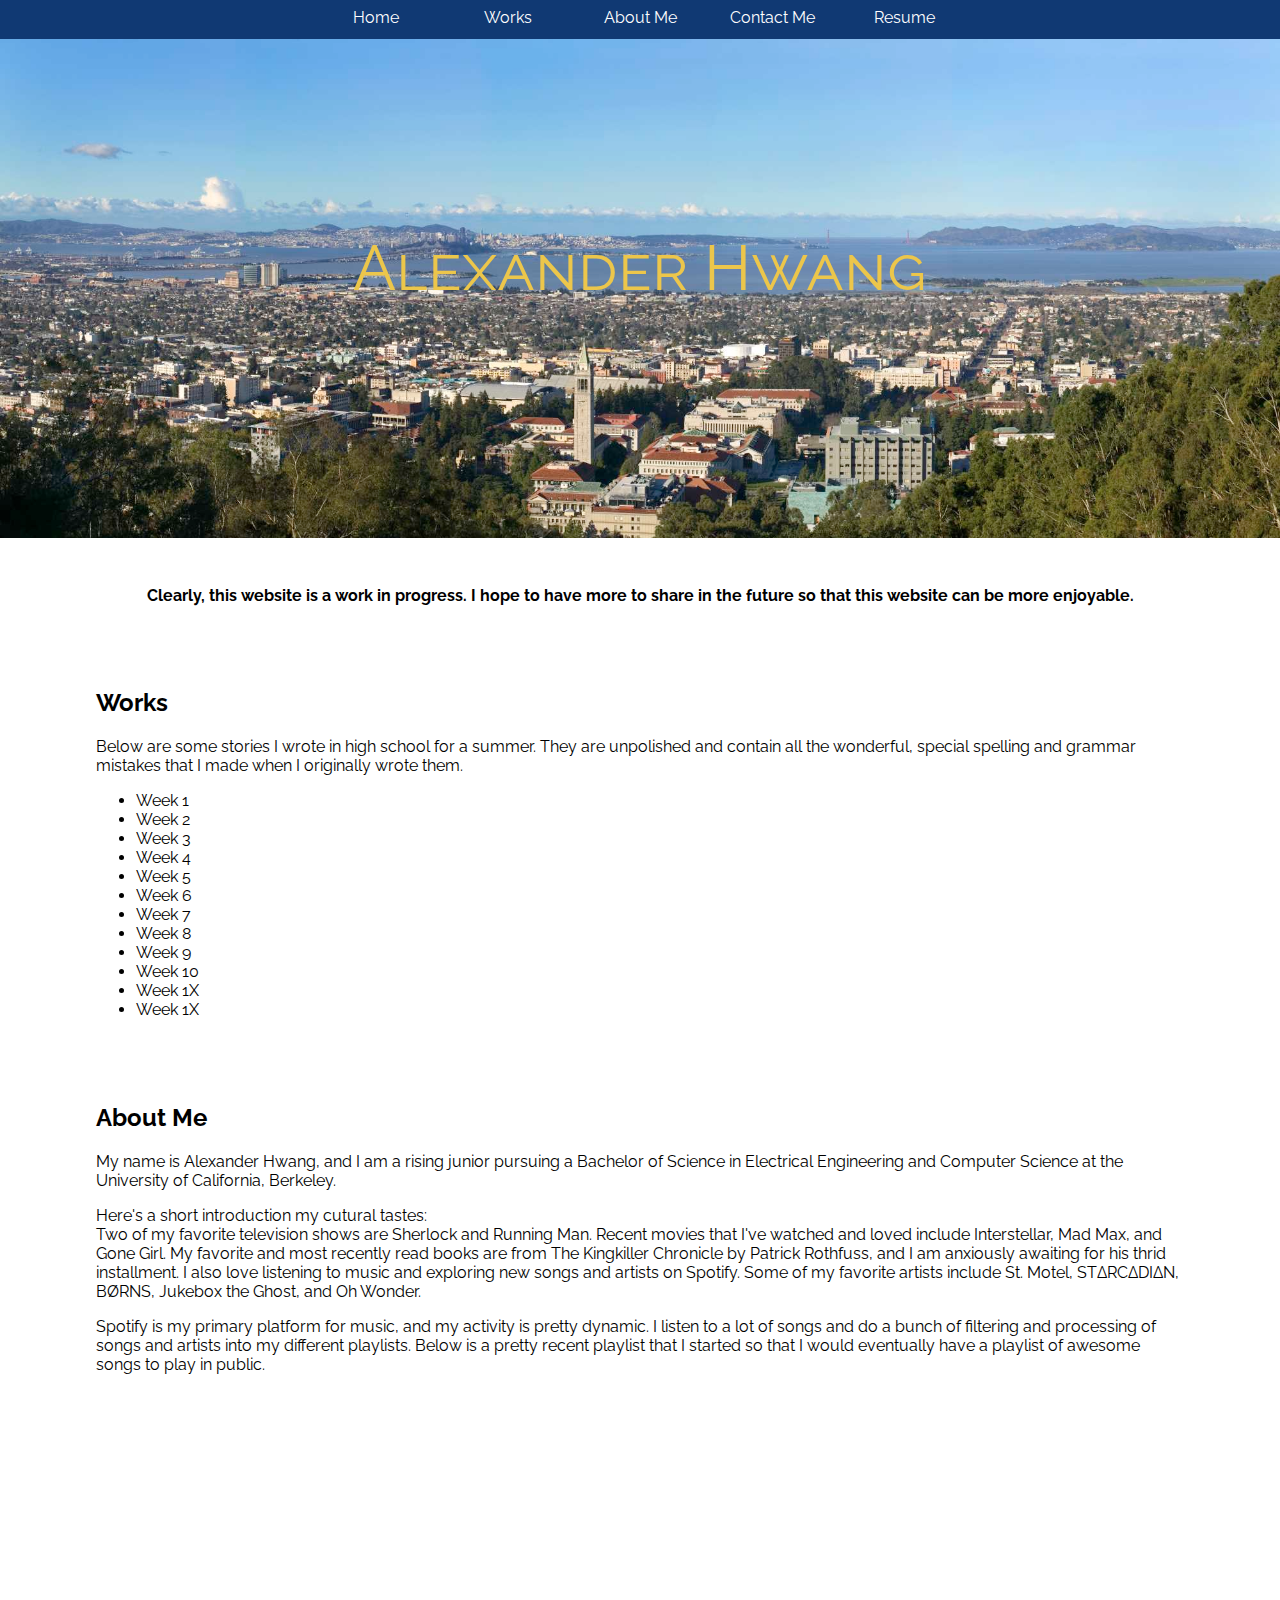
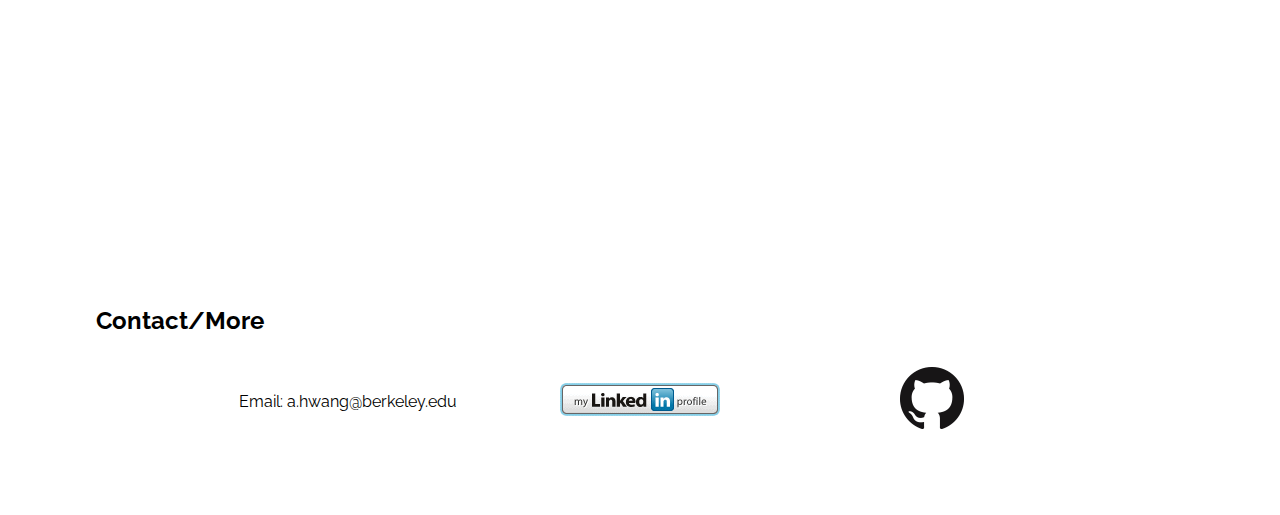
==== index.html @ a9eb30c9 "Minor tweaks to the paragraph content." ====
<!DOCTYPE html>
<html>
    <head>
        <link type="text/css" rel="stylesheet" href="styles/stylesheet.css"/>
        <link href='https://fonts.googleapis.com/css?family=Raleway:normal&effect=outline' rel='stylesheet' type='text/css'>
        <script src="https://ajax.googleapis.com/ajax/libs/jquery/2.1.4/jquery.min.js"></script>
        <script>
        $(document).ready(function(){
            $('a[href^="#"]').on('click', function(event) {
                event.preventDefault();
                var hash = this.hash;
                $('html, body').animate({
                    scrollTop: $(hash).offset().top-10
                }, 800);
            });
        });
        </script>
        <title>Alexander Hwang: Personal Page</title>
    </head>
    <body>
        <div class="menu_bar">
            <ul>
                <a href="#opening"><li class="menu_item">Home</li></a>
                <a href="#works"><li class="menu_item">Works</li></a>
                <a href="#about"><li class="menu_item">About Me</li></a>
                <a href="#contact"><li class="menu_item">Contact Me</li></a>
                <a href="#contact" id='resume'><li class="menu_item" ><span>Resume</span></li></a>
                <!-- <a target="_blank" href="resumes/resume.pdf" id="resume"><li class="menu_item"><span>Resume</span></li></a> -->
            </ul>
        </div>

        <div id="opening" title="&copy 2010 The Regents of the University of California, through the Lawrence Berkeley National Laboratory.
                                 Photo credit goes to the Lawrence Berkeley National Laboratory.">
            <div class="font-effect-outline">Alexander Hwang</div>
        </div>
        <!-- <div id="color_pallette">
            <div style="background-color:#103973"><span>#103973</span></div>
            <div style="background-color:#528be6"><span>#528be6</span></div>
            <div style="background-color:#ffffff"><span>#ffffff</span></div>
            <div style="background-color:#295194"><span>#295194</span></div>
            <div style="background-color:#bd8b6a"><span>#bd8b6a</span></div>
            <div style="background-color:#9ccdff"><span>#9ccdff</span></div>
            <div style="background-color:#eecd62"><span>#eecd62</span></div>
            <div style="background-color:#ffe683"><span>#ffe683</span></div>
            <div style="background-color:#73a4ee"><span>#73a4ee</span></div>
            <div style="background-color:#deeeff"><span>#deeeff</span></div>
            <div style="background-color:#4a73ac"><span>#4a73ac</span></div>
            <div style="background-color:#7b5241"><span>#7b5241</span></div>
        </div>  -->
        <div class="text" id="wip">
            <p>Clearly, this website is a work in progress. I hope to have more to share in the future so that this website can be more enjoyable.</p>
        </div>
        <div class="text" id="works">
            <h2>Works</h2>
            <p>Below are some stories I wrote in high school for a summer. They are unpolished and contain all the wonderful, special spelling and grammar mistakes that I made when I originally wrote them.</p>
            <ul>
              <li><a href="stories/Wk1_Someone_dies.txt">Week 1</a></li>
              <li><a href="stories/Wk2_Poem(s).txt">Week 2</a></li>
              <li><a href="stories/Wk3_Disney_Princesses.txt">Week 3</a></li>
              <li><a href="stories/Wk4_Betrayal.txt">Week 4</a></li>
              <li><a href="stories/Wk5_Mental_Breakdown.txt">Week 5</a></li>
              <li><a href="stories/Wk6_Sacrifice.txt">Week 6</a></li>
              <li><a href="stories/Wk7_Redemption.txt">Week 7</a></li>
              <li><a href="stories/Wk8_Monumental_Secret.txt">Week 8</a></li>
              <li><a href="stories/Wk9_Escape.txt">Week 9</a></li>
              <li><a href="stories/Wk10_Rush_of_Adrenaline.txt">Week 10</a></li>
              <li><a href="stories/Wk1X_Dead_Poets_Plague.txt">Week 1X</a></li>
              <li><a href="stories/Wk1X_Short_with_no_theme.txt">Week 1X</a></li>
            </ul>
        </div>
        <div class="text" id="about">
          <h2>About <a id="me" href="images/meh.jpg" target="_blank">Me</a></h2>
            <p>My name is Alexander Hwang, and I am a rising junior pursuing a Bachelor of Science in Electrical Engineering and Computer Science at the University of California, Berkeley.</p>
            <p>Here's a short introduction my cutural tastes:<br>Two of my favorite television shows are Sherlock and Running Man. Recent movies that I've watched and loved include Interstellar, Mad Max, and Gone Girl. My favorite and most recently read books are from The Kingkiller Chronicle by Patrick Rothfuss, and I am anxiously awaiting for his thrid installment. I also love listening to music and exploring new songs and artists on Spotify. Some of my favorite artists include St. Motel, ST&Delta;RC&Delta;DI&Delta;N, B&Oslash;RNS, Jukebox the Ghost, and Oh Wonder.</p>
            <p>Spotify is my primary platform for music, and my activity is pretty dynamic. I listen to a lot of songs and do a bunch of filtering and processing of songs and artists into my different playlists. Below is a pretty recent playlist that I started so that I would eventually have a playlist of awesome songs to play in public.</p>
            <div id='spotify'>
                <iframe src="https://embed.spotify.com/?uri=spotify%3Auser%3A1244704702%3Aplaylist%3A0LqsTVX32C5wYXNWaQQy8u&theme=white" width="300" height="380" frameborder="0" allowtransparency="true"></iframe>
            </div>
        </div>
        <div class="text" id="contact">
            <h2>Contact/More</h2>
            <div id="links">
                <div id="contact_info">
                    <p>Email: <a href="mailto:a.hwang@berkeley.edu">a.hwang@berkeley.edu</a>
                </div>
                <div id="linkedin">
                    <a href="https://www.linkedin.com/pub/alexander-hwang/b2/700/87"><img src="images/linkedin_myprofile_160x33.png" width="160" height="33" border="0" alt="View Alexander Hwang's profile on LinkedIn"></a>
                </div>
                <div id="github">
                    <a href="https://www.github.com/alxhwg/"><img src="images/GitHub/GitHub-Mark-64px.png"></a>
                </div>
            </div>
        </div>
    </body>
</html>
---- styles/stylesheet.css ----
/** {
    border: 1px dashed;
    border-color: #0000FF
}*/

body {
    background-color: #ffffff;
    padding-top: 2.4em;
    margin: 0 0 0 0;
}

a, a:visited {
    text-decoration: none;
    color: inherit;
}
.menu_bar {
    position: fixed;
    background-color: #103973;
    width: 100%;
    top: 0em;
    left: 0em;
}
.menu_bar ul {
    list-style-type: none;
    margin: 0;
    padding: 0;
    text-align: center;
}
.menu_bar li {
    display: inline-block;
    /*padding-left: 1.5em;
    padding-right: 1.5em;*/
    width: 8em;
}
.menu_bar a {
    target-name: new;
    target-new: tab;
}
.menu_item {
    color: white;
    font-family: 'Raleway',sans-serif;
    padding-top: .5em;
    padding-bottom: .75em;
    text-align: center;
}
.menu_item:hover {
    background-color: #9ccdff;
    color: #295194;
}
#wip {
  text-align: center;
  font-weight: bolder;
}
#resume li span{
  position: relative;
  content: 'Resume';
}
#resume:hover li span{
  display: none;
}
#resume:hover li:after{
  content: 'Email Me!';
}
#me {
    target-name: new;
    target-new: tab;
}
#me:hover {
    cursor: text;
}
.text {
    margin: 1em;
    font-family: 'Raleway',sans-serif;
    padding: 1em 5em 1em 5em;
}

#opening {
    background-color: #9ccdff;
    background-image: url(../images/panoramas/panorama2000x820.jpg);
    /*Photo credit goes to the Lawrence Berkeley National Laboratory.
    Â© 2010 The Regents of the University of California, through the Lawrence Berkeley National Laboratory.*/
    background-size: 100%;
/*     background-attachment: fixed; */
    background-repeat: no-repeat;
    width: 100%;
    height: 39vw;
    margin-bottom: 1em;
    text-align: center;
    overflow: hidden;
}
#opening div{
    color: #ecc64b; /*#eecd62;*/
    font-size: 4em;
    font-family: 'Raleway',sans-serif;
    font-variant: small-caps;
    line-height: 36vw;
}
#spotify {
    text-align: center;
    margin-top: 2em;
    margin-bottom: 3em;
}
#links {
    text-align: center;
    margin-top: 2em;
    margin-bottom: 3em;
}
#links div {
    display: inline-block;
    width: 18em;
    vertical-align: middle;
}

/*#color_pallette {
    text-align: center;
}
#color_pallette div {
    display: inline-block;
    border-radius: 40%;
    border: .2em solid black;
    height: 4em;
    width: 4em;
    margin: auto;
}
#color_pallette span {
    line-height: 3.9em;
    vertical-align: middle;
}

#inProgress {
    color: red;
    list-style-type: none;
    text-align: center;
    font-size: 8em;
}*/

/* pokepalettes.com for color palettes!
    Let's try Empoleon!
    #103973
    #528be6
    #ffffff
    #295194
    #bd8b6a
    #9ccdff
    #eecd62
    #ffe683
    #73a4ee
    #deeeff
    #4a73ac
    #7b5241 */
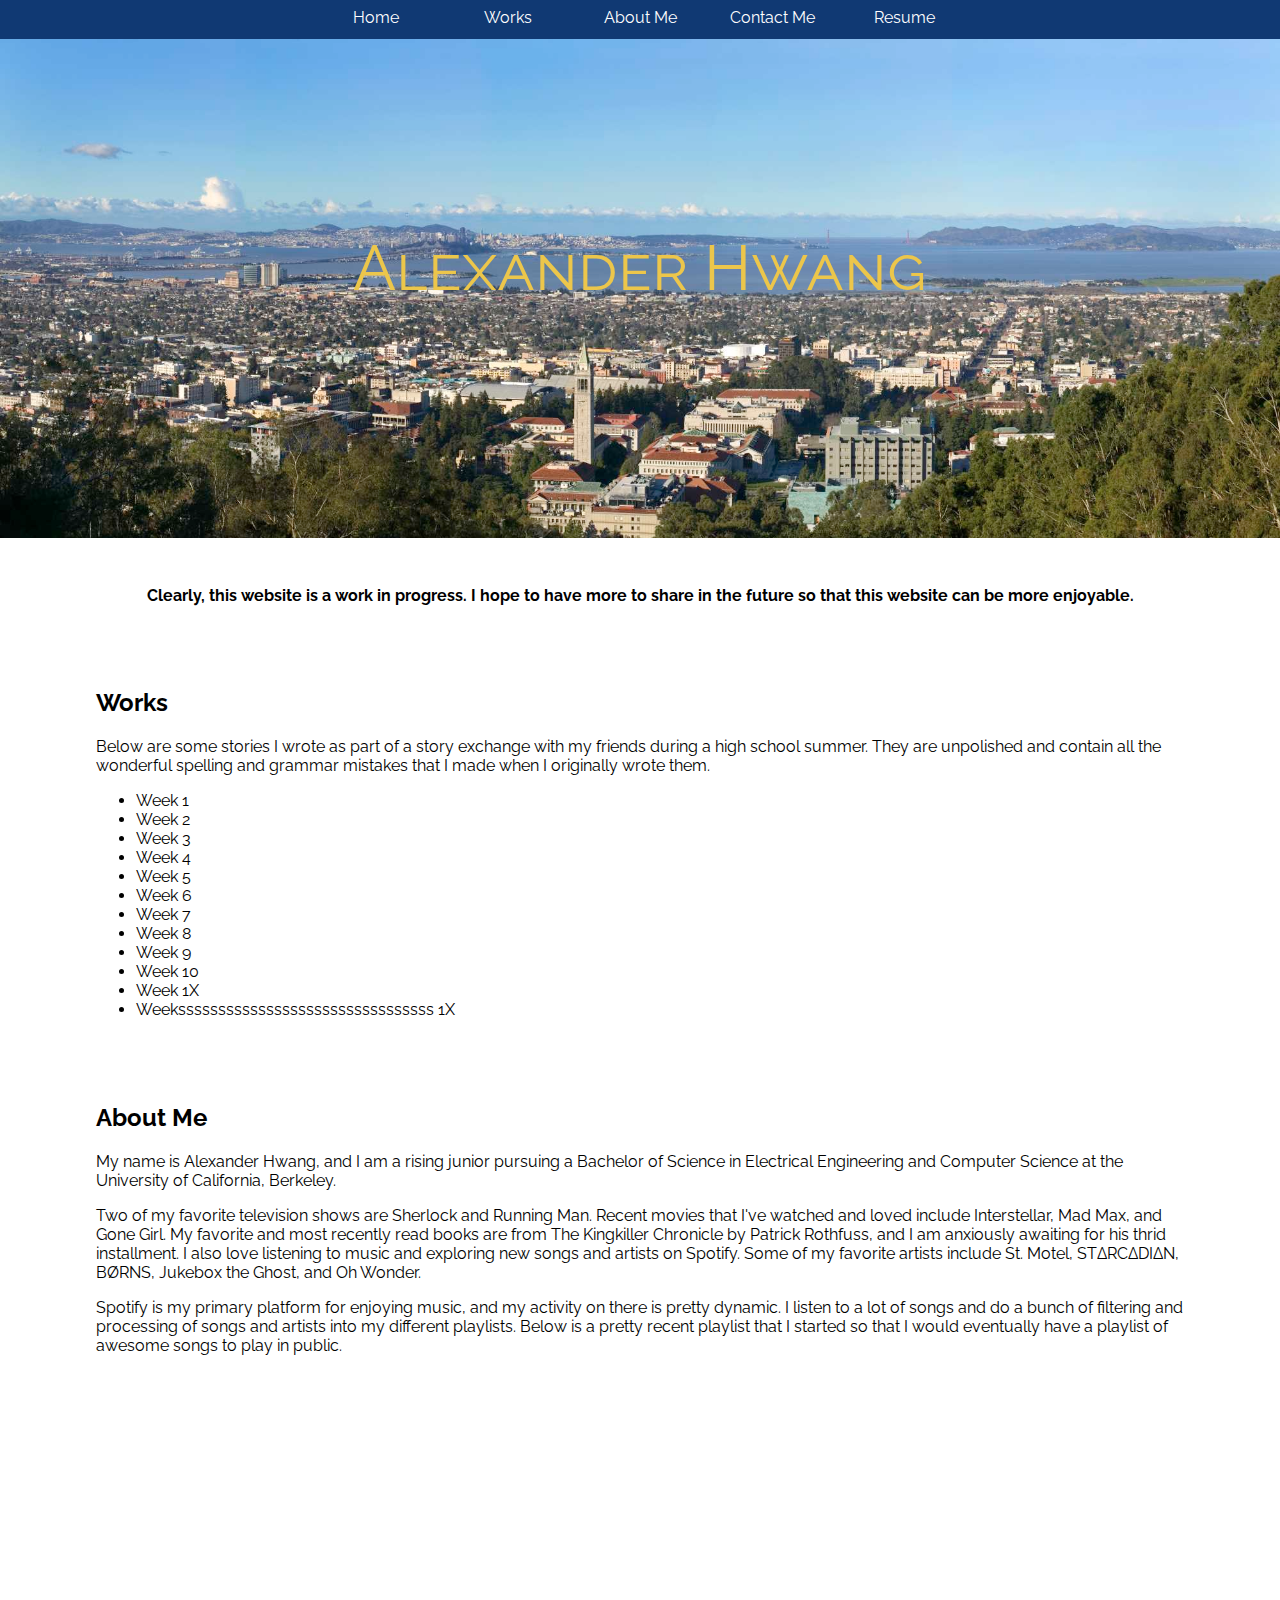
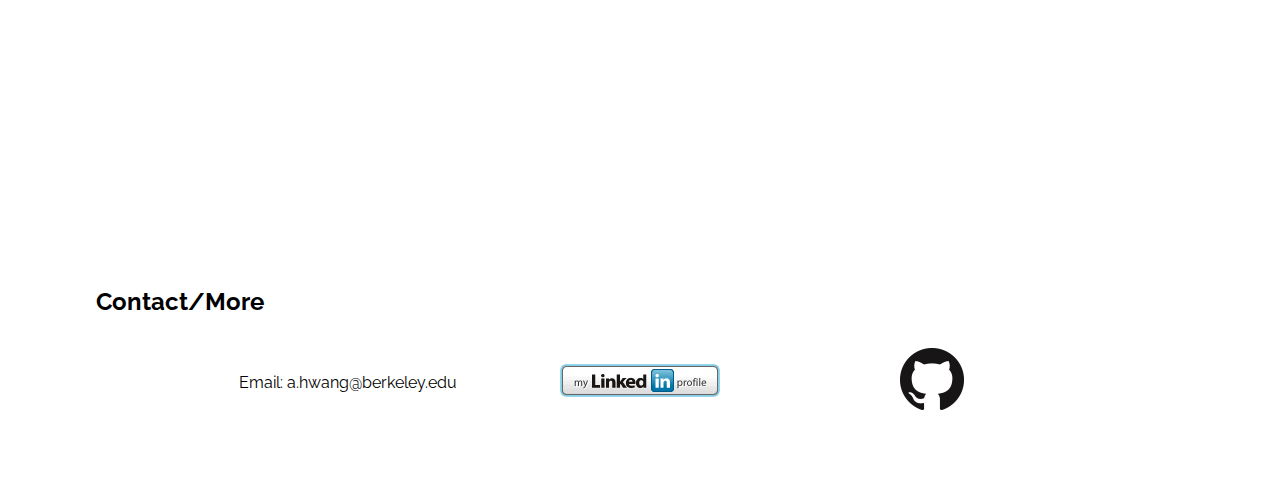
==== commit e6137468: "Minor fixes in descriptions of works an bio." ====
--- a/index.html
+++ b/index.html
@@ -52,7 +52,7 @@
         </div>
         <div class="text" id="works">
             <h2>Works</h2>
-            <p>Below are some stories I wrote in high school for a summer. They are unpolished and contain all the wonderful, special spelling and grammar mistakes that I made when I originally wrote them.</p>
+            <p>Below are some stories I wrote as part of a story exchange with my friends during a high school summer. They are unpolished and contain all the wonderful spelling and grammar mistakes that I made when I originally wrote them.</p>
             <ul>
               <li><a href="stories/Wk1_Someone_dies.txt">Week 1</a></li>
               <li><a href="stories/Wk2_Poem(s).txt">Week 2</a></li>
@@ -65,14 +65,14 @@
               <li><a href="stories/Wk9_Escape.txt">Week 9</a></li>
               <li><a href="stories/Wk10_Rush_of_Adrenaline.txt">Week 10</a></li>
               <li><a href="stories/Wk1X_Dead_Poets_Plague.txt">Week 1X</a></li>
-              <li><a href="stories/Wk1X_Short_with_no_theme.txt">Week 1X</a></li>
+              <li><a href="stories/Wk1X_Short_with_no_theme.txt">Weekssssssssssssssssssssssssssssssss 1X</a></li>
             </ul>
         </div>
         <div class="text" id="about">
           <h2>About <a id="me" href="images/meh.jpg" target="_blank">Me</a></h2>
             <p>My name is Alexander Hwang, and I am a rising junior pursuing a Bachelor of Science in Electrical Engineering and Computer Science at the University of California, Berkeley.</p>
-            <p>Here's a short introduction my cutural tastes:<br>Two of my favorite television shows are Sherlock and Running Man. Recent movies that I've watched and loved include Interstellar, Mad Max, and Gone Girl. My favorite and most recently read books are from The Kingkiller Chronicle by Patrick Rothfuss, and I am anxiously awaiting for his thrid installment. I also love listening to music and exploring new songs and artists on Spotify. Some of my favorite artists include St. Motel, ST&Delta;RC&Delta;DI&Delta;N, B&Oslash;RNS, Jukebox the Ghost, and Oh Wonder.</p>
-            <p>Spotify is my primary platform for music, and my activity is pretty dynamic. I listen to a lot of songs and do a bunch of filtering and processing of songs and artists into my different playlists. Below is a pretty recent playlist that I started so that I would eventually have a playlist of awesome songs to play in public.</p>
+            <p>Two of my favorite television shows are Sherlock and Running Man. Recent movies that I've watched and loved include Interstellar, Mad Max, and Gone Girl. My favorite and most recently read books are from The Kingkiller Chronicle by Patrick Rothfuss, and I am anxiously awaiting for his thrid installment. I also love listening to music and exploring new songs and artists on Spotify. Some of my favorite artists include St. Motel, ST&Delta;RC&Delta;DI&Delta;N, B&Oslash;RNS, Jukebox the Ghost, and Oh Wonder.</p>
+            <p>Spotify is my primary platform for enjoying music, and my activity on there is pretty dynamic. I listen to a lot of songs and do a bunch of filtering and processing of songs and artists into my different playlists. Below is a pretty recent playlist that I started so that I would eventually have a playlist of awesome songs to play in public.</p>
             <div id='spotify'>
                 <iframe src="https://embed.spotify.com/?uri=spotify%3Auser%3A1244704702%3Aplaylist%3A0LqsTVX32C5wYXNWaQQy8u&theme=white" width="300" height="380" frameborder="0" allowtransparency="true"></iframe>
             </div>
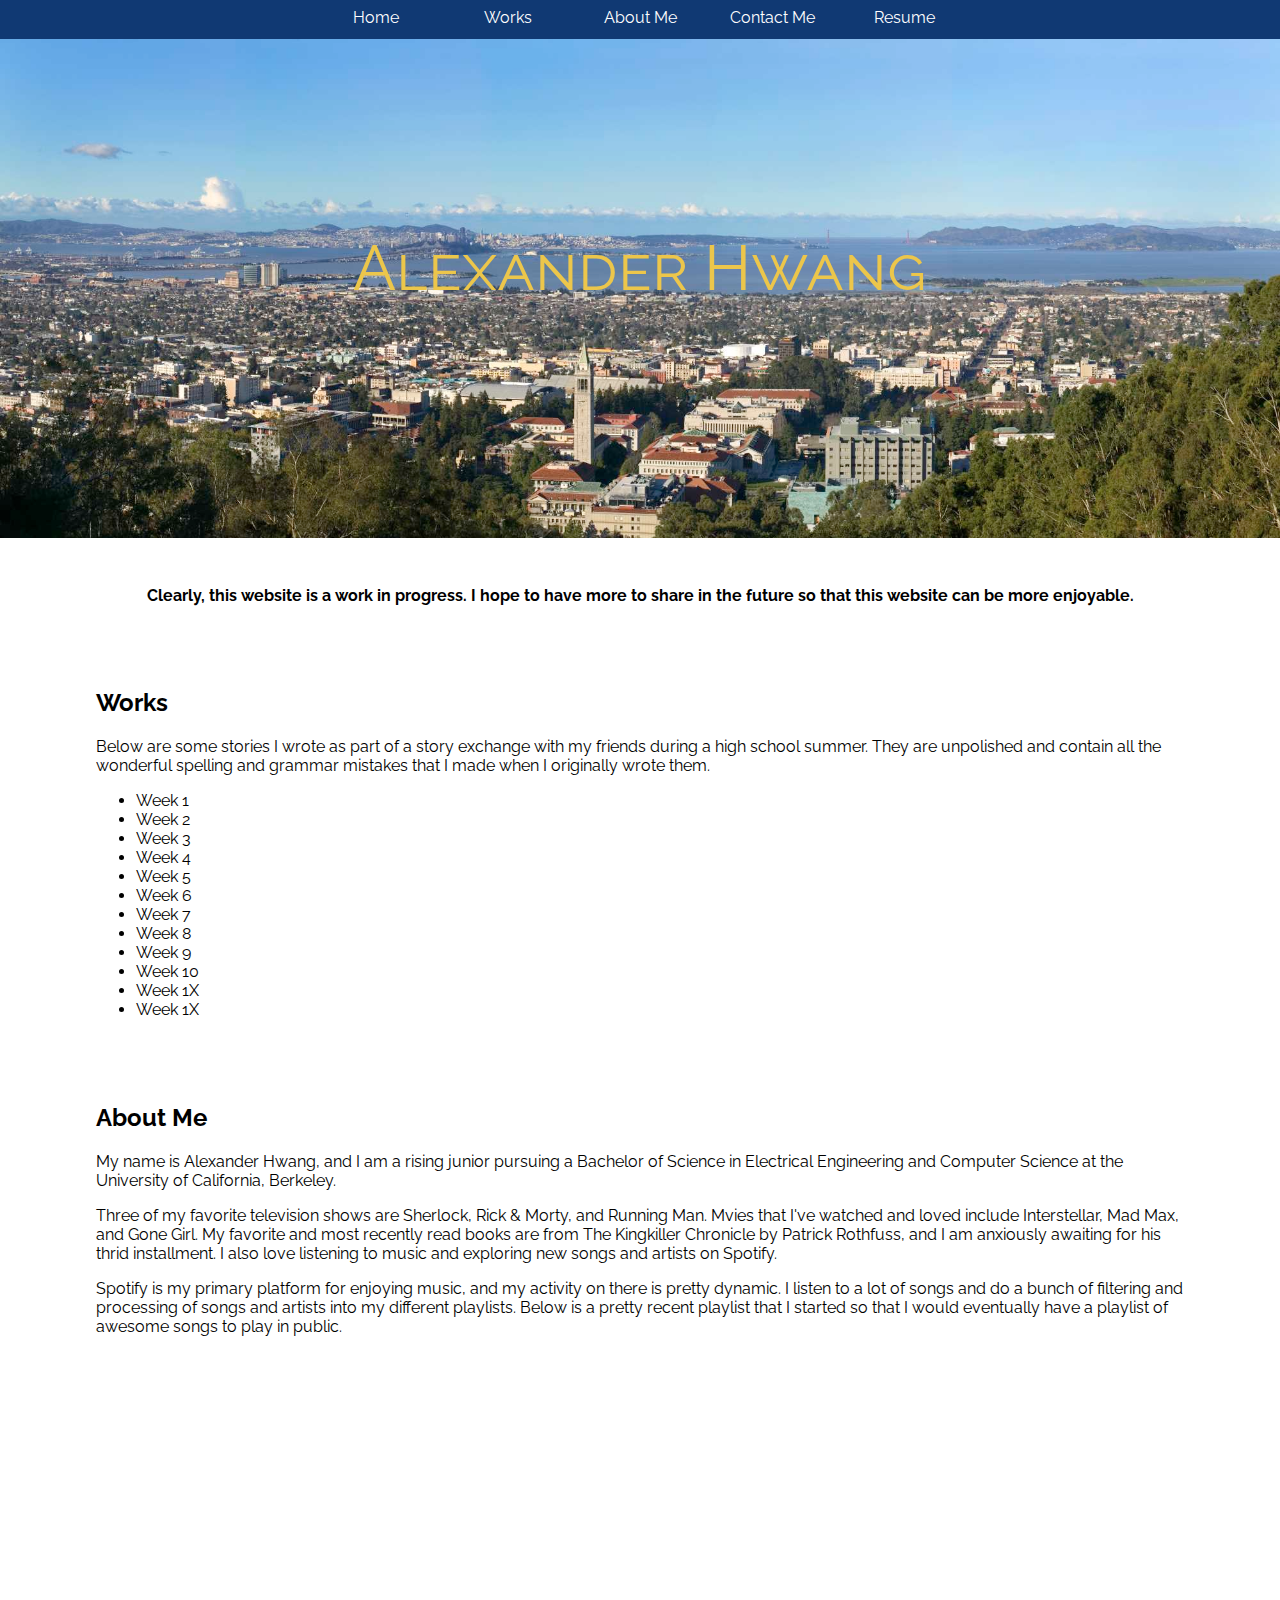
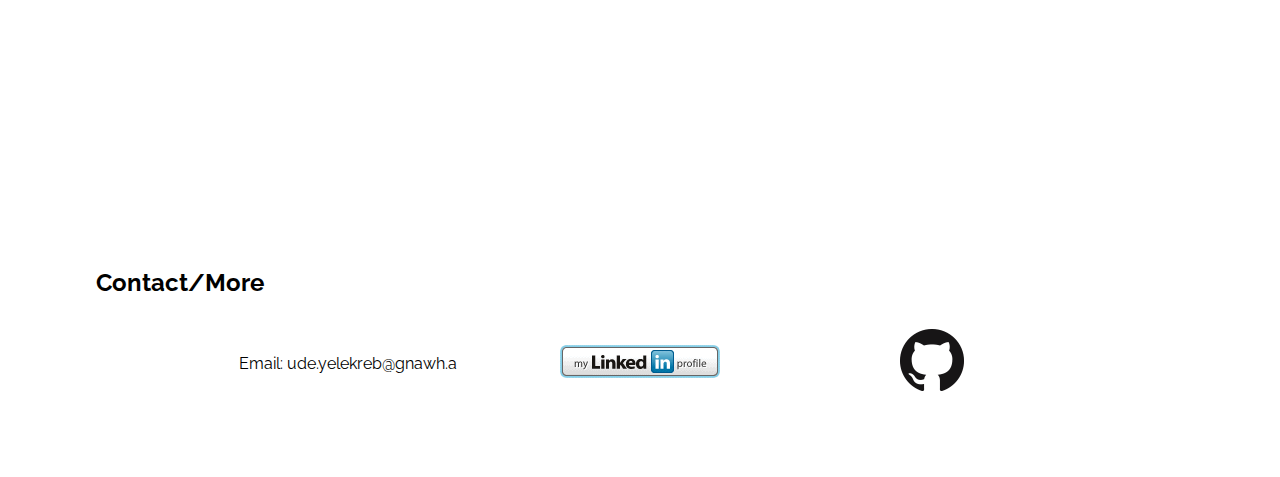
==== commit 199c8fea: "Update index.html" ====
--- a/index.html
+++ b/index.html
@@ -65,13 +65,13 @@
               <li><a href="stories/Wk9_Escape.txt">Week 9</a></li>
               <li><a href="stories/Wk10_Rush_of_Adrenaline.txt">Week 10</a></li>
               <li><a href="stories/Wk1X_Dead_Poets_Plague.txt">Week 1X</a></li>
-              <li><a href="stories/Wk1X_Short_with_no_theme.txt">Weekssssssssssssssssssssssssssssssss 1X</a></li>
+              <li><a href="stories/Wk1X_Short_with_no_theme.txt">Week 1X</a></li>
             </ul>
         </div>
         <div class="text" id="about">
           <h2>About <a id="me" href="images/meh.jpg" target="_blank">Me</a></h2>
             <p>My name is Alexander Hwang, and I am a rising junior pursuing a Bachelor of Science in Electrical Engineering and Computer Science at the University of California, Berkeley.</p>
-            <p>Two of my favorite television shows are Sherlock and Running Man. Recent movies that I've watched and loved include Interstellar, Mad Max, and Gone Girl. My favorite and most recently read books are from The Kingkiller Chronicle by Patrick Rothfuss, and I am anxiously awaiting for his thrid installment. I also love listening to music and exploring new songs and artists on Spotify. Some of my favorite artists include St. Motel, ST&Delta;RC&Delta;DI&Delta;N, B&Oslash;RNS, Jukebox the Ghost, and Oh Wonder.</p>
+            <p>Three of my favorite television shows are Sherlock, Rick &amp; Morty, and Running Man. Mvies that I've watched and loved include Interstellar, Mad Max, and Gone Girl. My favorite and most recently read books are from The Kingkiller Chronicle by Patrick Rothfuss, and I am anxiously awaiting for his thrid installment. I also love listening to music and exploring new songs and artists on Spotify.</p>
             <p>Spotify is my primary platform for enjoying music, and my activity on there is pretty dynamic. I listen to a lot of songs and do a bunch of filtering and processing of songs and artists into my different playlists. Below is a pretty recent playlist that I started so that I would eventually have a playlist of awesome songs to play in public.</p>
             <div id='spotify'>
                 <iframe src="https://embed.spotify.com/?uri=spotify%3Auser%3A1244704702%3Aplaylist%3A0LqsTVX32C5wYXNWaQQy8u&theme=white" width="300" height="380" frameborder="0" allowtransparency="true"></iframe>
@@ -81,7 +81,7 @@
             <h2>Contact/More</h2>
             <div id="links">
                 <div id="contact_info">
-                    <p>Email: <a href="mailto:a.hwang@berkeley.edu">a.hwang@berkeley.edu</a>
+                    <p>Email: ude.yelekreb@gnawh.a</p>
                 </div>
                 <div id="linkedin">
                     <a href="https://www.linkedin.com/pub/alexander-hwang/b2/700/87"><img src="images/linkedin_myprofile_160x33.png" width="160" height="33" border="0" alt="View Alexander Hwang's profile on LinkedIn"></a>
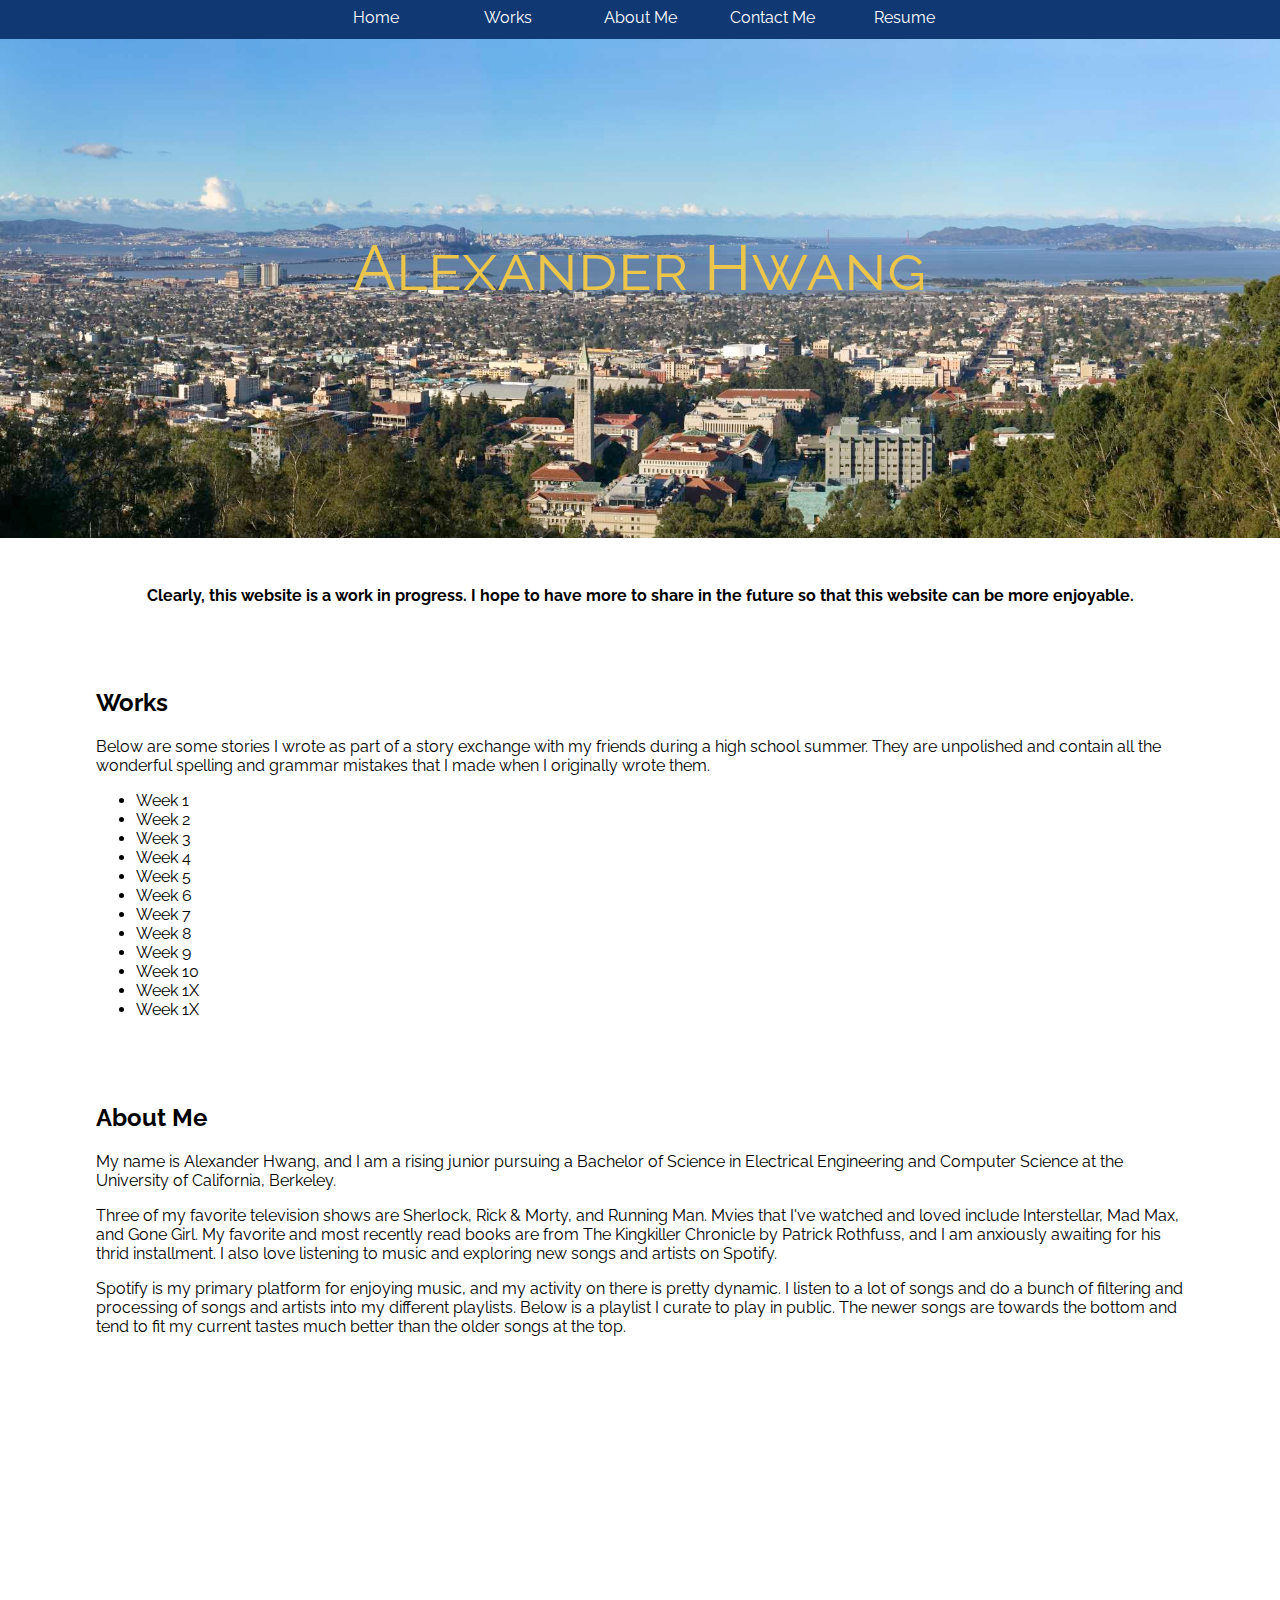
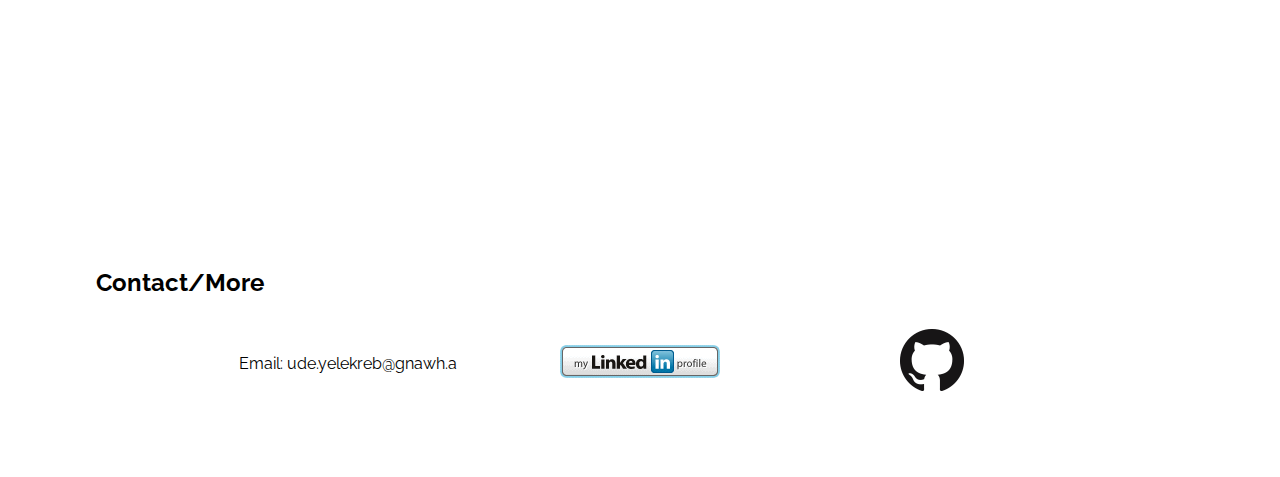
==== commit 65b51271: "Update index.html" ====
--- a/index.html
+++ b/index.html
@@ -72,7 +72,7 @@
           <h2>About <a id="me" href="images/meh.jpg" target="_blank">Me</a></h2>
             <p>My name is Alexander Hwang, and I am a rising junior pursuing a Bachelor of Science in Electrical Engineering and Computer Science at the University of California, Berkeley.</p>
             <p>Three of my favorite television shows are Sherlock, Rick &amp; Morty, and Running Man. Mvies that I've watched and loved include Interstellar, Mad Max, and Gone Girl. My favorite and most recently read books are from The Kingkiller Chronicle by Patrick Rothfuss, and I am anxiously awaiting for his thrid installment. I also love listening to music and exploring new songs and artists on Spotify.</p>
-            <p>Spotify is my primary platform for enjoying music, and my activity on there is pretty dynamic. I listen to a lot of songs and do a bunch of filtering and processing of songs and artists into my different playlists. Below is a pretty recent playlist that I started so that I would eventually have a playlist of awesome songs to play in public.</p>
+            <p>Spotify is my primary platform for enjoying music, and my activity on there is pretty dynamic. I listen to a lot of songs and do a bunch of filtering and processing of songs and artists into my different playlists. Below is a playlist I curate to play in public. The newer songs are towards the bottom and tend to fit my current tastes much better than the older songs at the top.</p>
             <div id='spotify'>
                 <iframe src="https://embed.spotify.com/?uri=spotify%3Auser%3A1244704702%3Aplaylist%3A0LqsTVX32C5wYXNWaQQy8u&theme=white" width="300" height="380" frameborder="0" allowtransparency="true"></iframe>
             </div>
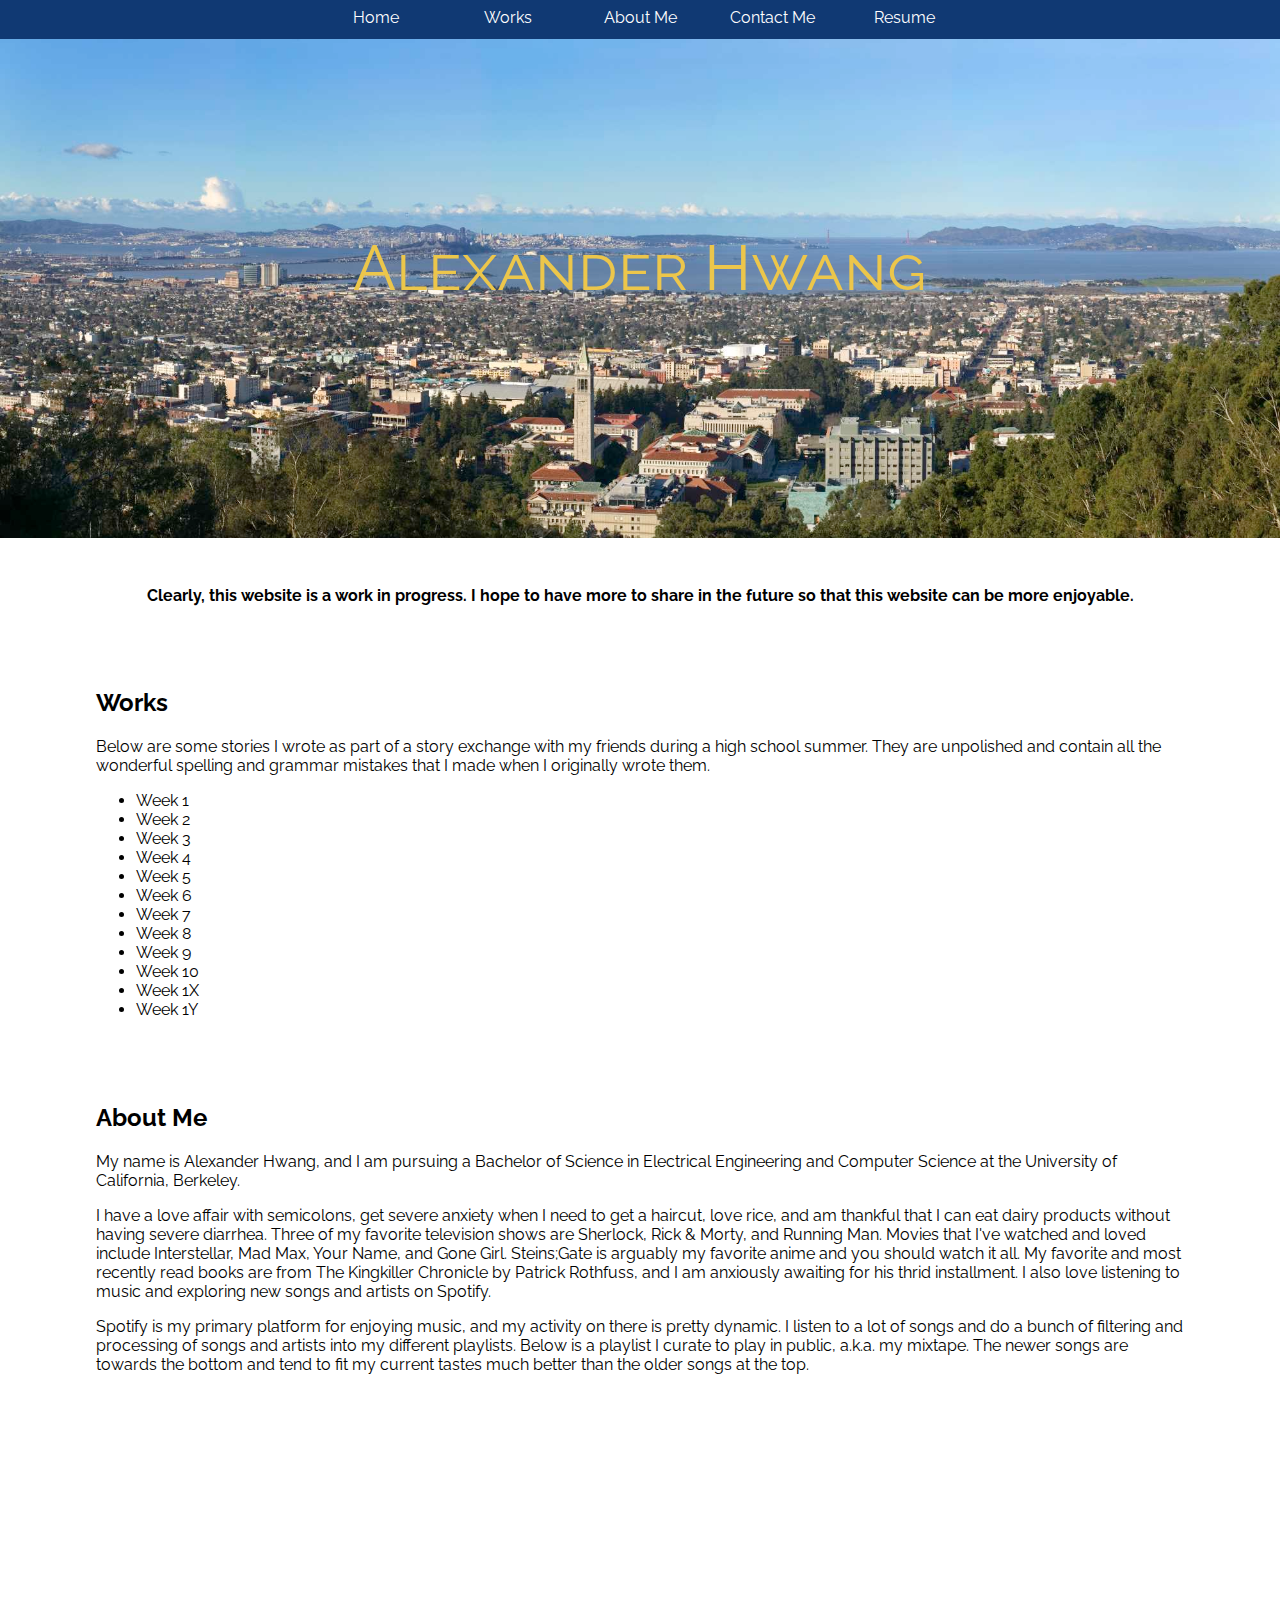
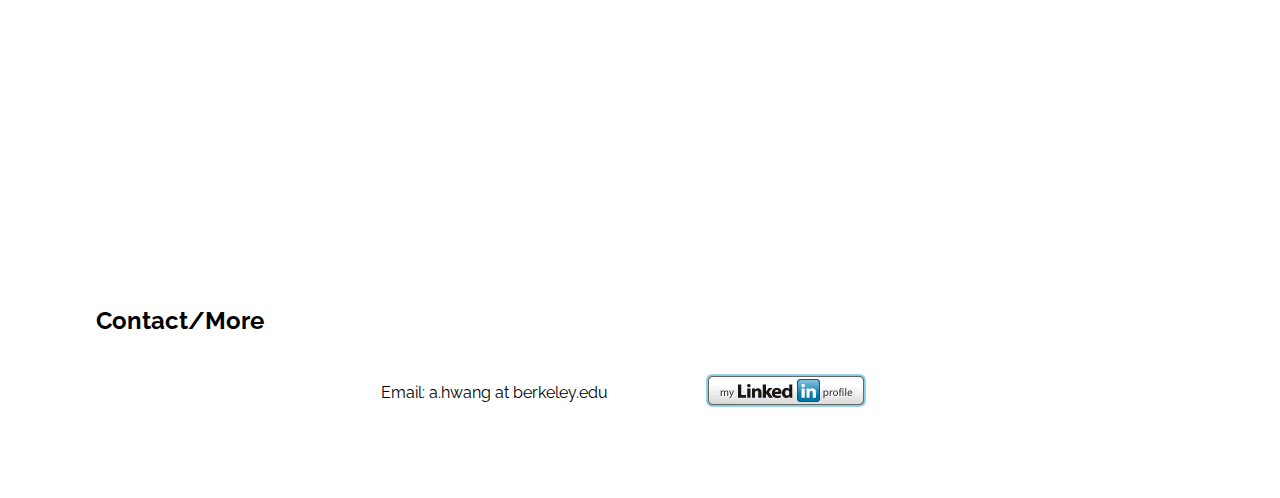
==== commit 17631d34: "Update about me and some other minor tweaks." ====
--- a/index.html
+++ b/index.html
@@ -65,14 +65,14 @@
               <li><a href="stories/Wk9_Escape.txt">Week 9</a></li>
               <li><a href="stories/Wk10_Rush_of_Adrenaline.txt">Week 10</a></li>
               <li><a href="stories/Wk1X_Dead_Poets_Plague.txt">Week 1X</a></li>
-              <li><a href="stories/Wk1X_Short_with_no_theme.txt">Week 1X</a></li>
+              <li><a href="stories/Wk1X_Short_with_no_theme.txt">Week 1Y</a></li>
             </ul>
         </div>
         <div class="text" id="about">
           <h2>About <a id="me" href="images/meh.jpg" target="_blank">Me</a></h2>
-            <p>My name is Alexander Hwang, and I am a rising junior pursuing a Bachelor of Science in Electrical Engineering and Computer Science at the University of California, Berkeley.</p>
-            <p>Three of my favorite television shows are Sherlock, Rick &amp; Morty, and Running Man. Mvies that I've watched and loved include Interstellar, Mad Max, and Gone Girl. My favorite and most recently read books are from The Kingkiller Chronicle by Patrick Rothfuss, and I am anxiously awaiting for his thrid installment. I also love listening to music and exploring new songs and artists on Spotify.</p>
-            <p>Spotify is my primary platform for enjoying music, and my activity on there is pretty dynamic. I listen to a lot of songs and do a bunch of filtering and processing of songs and artists into my different playlists. Below is a playlist I curate to play in public. The newer songs are towards the bottom and tend to fit my current tastes much better than the older songs at the top.</p>
+            <p>My name is Alexander Hwang, and I am pursuing a Bachelor of Science in Electrical Engineering and Computer Science at the University of California, Berkeley.</p>
+            <p>I have a love affair with semicolons, get severe anxiety when I need to get a haircut, love rice, and am thankful that I can eat dairy products without having severe diarrhea. Three of my favorite television shows are Sherlock, Rick &amp; Morty, and Running Man. Movies that I've watched and loved include Interstellar, Mad Max, Your Name, and Gone Girl. Steins;Gate is arguably my favorite anime and you should watch it all. My favorite and most recently read books are from The Kingkiller Chronicle by Patrick Rothfuss, and I am anxiously awaiting for his thrid installment. I also love listening to music and exploring new songs and artists on Spotify.</p>
+            <p>Spotify is my primary platform for enjoying music, and my activity on there is pretty dynamic. I listen to a lot of songs and do a bunch of filtering and processing of songs and artists into my different playlists. Below is a playlist I curate to play in public, a.k.a. my mixtape. The newer songs are towards the bottom and tend to fit my current tastes much better than the older songs at the top.</p>
             <div id='spotify'>
                 <iframe src="https://embed.spotify.com/?uri=spotify%3Auser%3A1244704702%3Aplaylist%3A0LqsTVX32C5wYXNWaQQy8u&theme=white" width="300" height="380" frameborder="0" allowtransparency="true"></iframe>
             </div>
@@ -81,13 +81,10 @@
             <h2>Contact/More</h2>
             <div id="links">
                 <div id="contact_info">
-                    <p>Email: ude.yelekreb@gnawh.a</p>
+                    <p>Email: a.hwang at berkeley.edu</p>
                 </div>
                 <div id="linkedin">
                     <a href="https://www.linkedin.com/pub/alexander-hwang/b2/700/87"><img src="images/linkedin_myprofile_160x33.png" width="160" height="33" border="0" alt="View Alexander Hwang's profile on LinkedIn"></a>
-                </div>
-                <div id="github">
-                    <a href="https://www.github.com/alxhwg/"><img src="images/GitHub/GitHub-Mark-64px.png"></a>
                 </div>
             </div>
         </div>
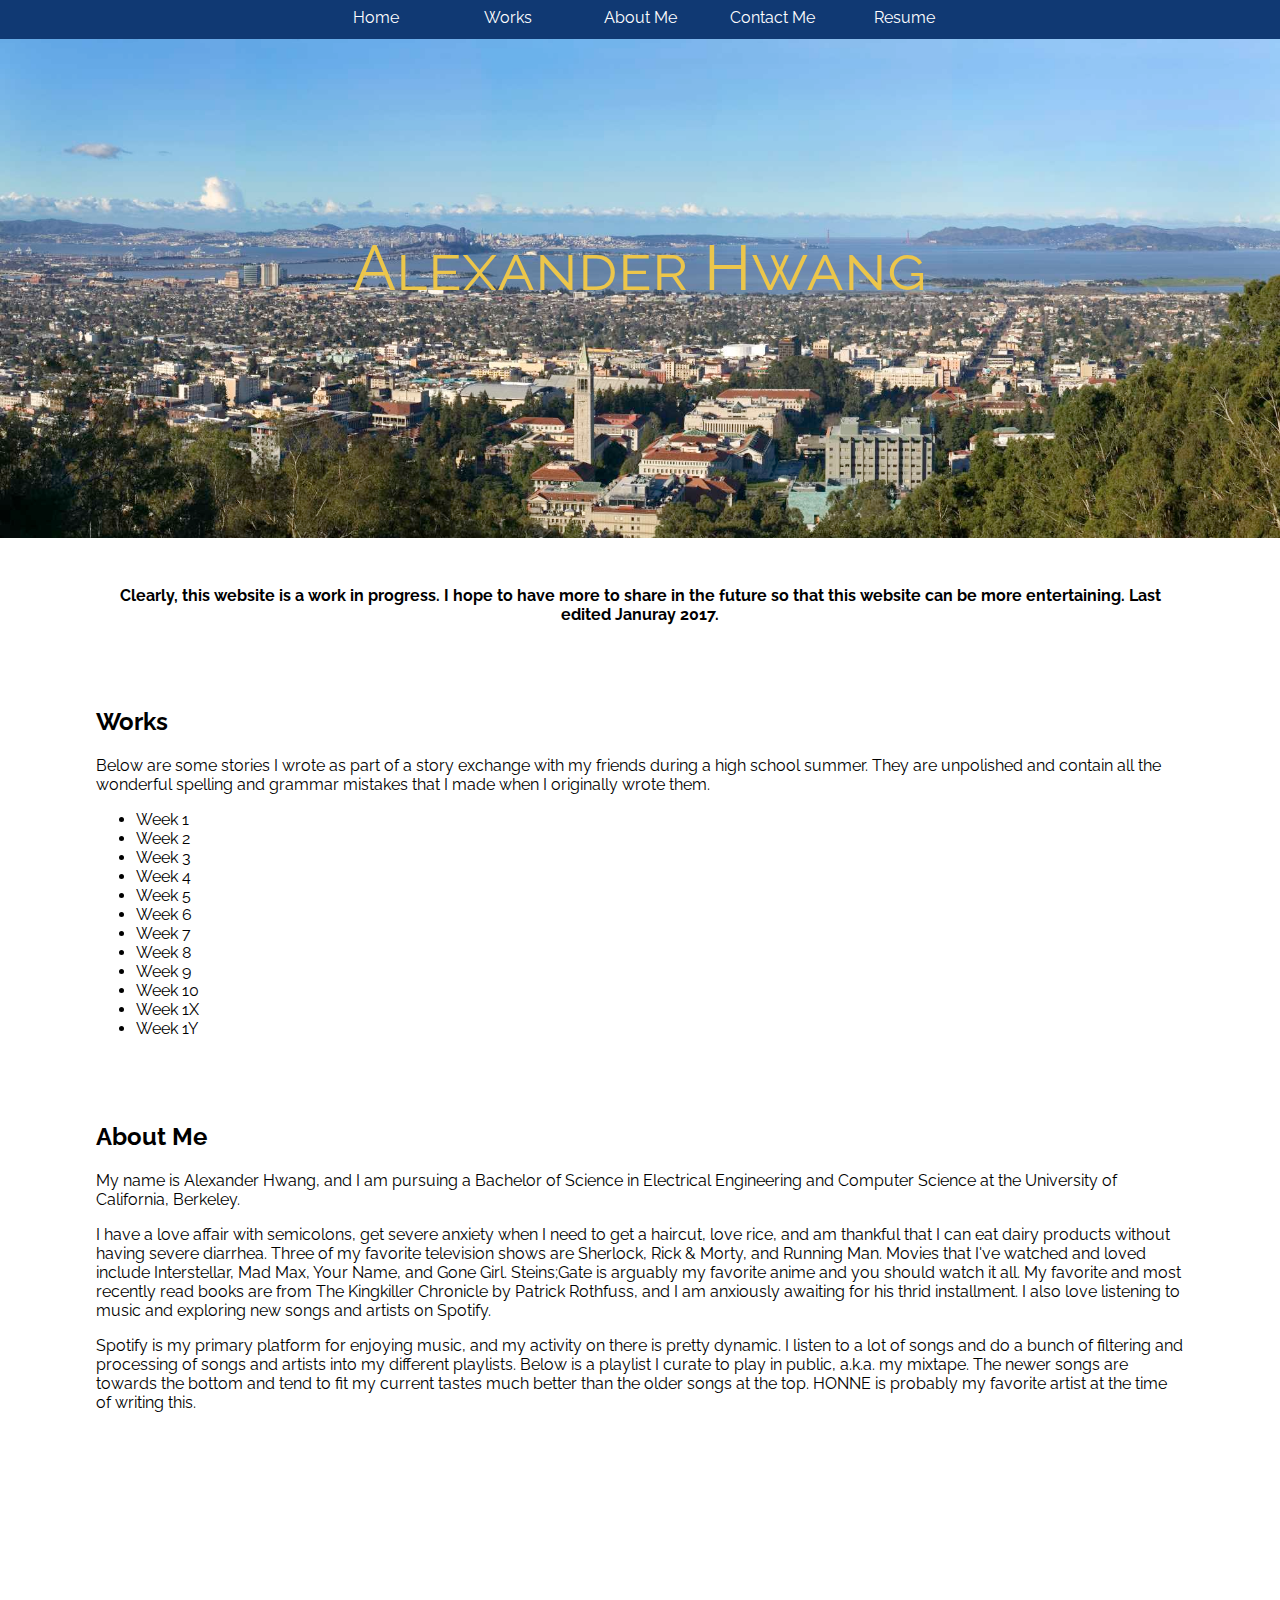
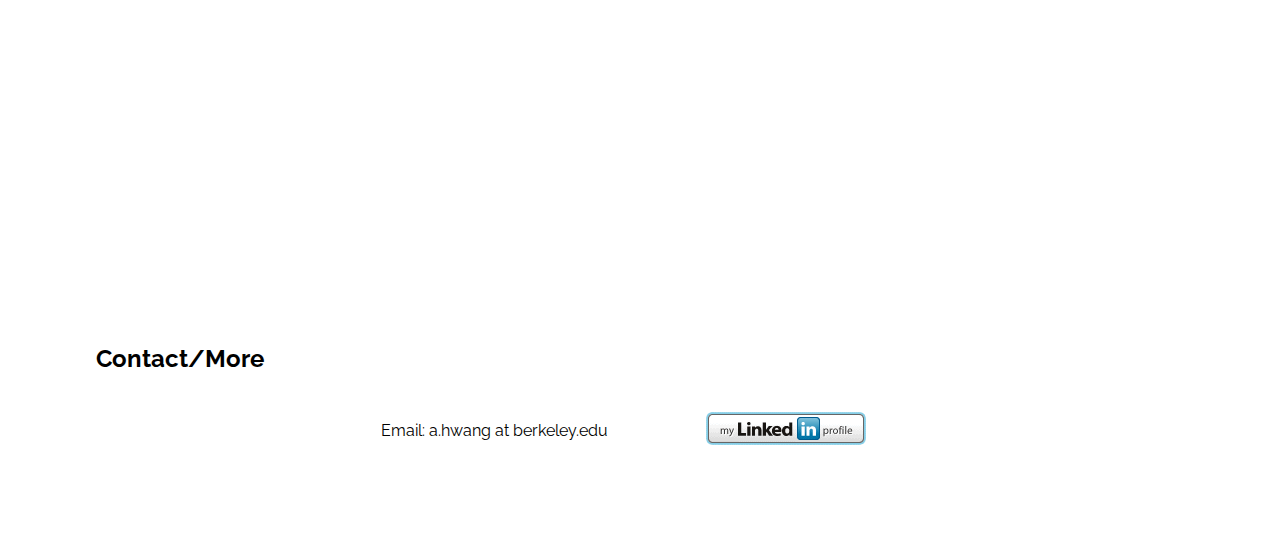
==== commit 21ea8ee9: "More tweaks." ====
--- a/index.html
+++ b/index.html
@@ -48,7 +48,7 @@
             <div style="background-color:#7b5241"><span>#7b5241</span></div>
         </div>  -->
         <div class="text" id="wip">
-            <p>Clearly, this website is a work in progress. I hope to have more to share in the future so that this website can be more enjoyable.</p>
+            <p>Clearly, this website is a work in progress. I hope to have more to share in the future so that this website can be more entertaining. Last edited Januray 2017.</p>
         </div>
         <div class="text" id="works">
             <h2>Works</h2>
@@ -72,7 +72,7 @@
           <h2>About <a id="me" href="images/meh.jpg" target="_blank">Me</a></h2>
             <p>My name is Alexander Hwang, and I am pursuing a Bachelor of Science in Electrical Engineering and Computer Science at the University of California, Berkeley.</p>
             <p>I have a love affair with semicolons, get severe anxiety when I need to get a haircut, love rice, and am thankful that I can eat dairy products without having severe diarrhea. Three of my favorite television shows are Sherlock, Rick &amp; Morty, and Running Man. Movies that I've watched and loved include Interstellar, Mad Max, Your Name, and Gone Girl. Steins;Gate is arguably my favorite anime and you should watch it all. My favorite and most recently read books are from The Kingkiller Chronicle by Patrick Rothfuss, and I am anxiously awaiting for his thrid installment. I also love listening to music and exploring new songs and artists on Spotify.</p>
-            <p>Spotify is my primary platform for enjoying music, and my activity on there is pretty dynamic. I listen to a lot of songs and do a bunch of filtering and processing of songs and artists into my different playlists. Below is a playlist I curate to play in public, a.k.a. my mixtape. The newer songs are towards the bottom and tend to fit my current tastes much better than the older songs at the top.</p>
+            <p>Spotify is my primary platform for enjoying music, and my activity on there is pretty dynamic. I listen to a lot of songs and do a bunch of filtering and processing of songs and artists into my different playlists. Below is a playlist I curate to play in public, a.k.a. my mixtape. The newer songs are towards the bottom and tend to fit my current tastes much better than the older songs at the top. HONNE is probably my favorite artist at the time of writing this.</p>
             <div id='spotify'>
                 <iframe src="https://embed.spotify.com/?uri=spotify%3Auser%3A1244704702%3Aplaylist%3A0LqsTVX32C5wYXNWaQQy8u&theme=white" width="300" height="380" frameborder="0" allowtransparency="true"></iframe>
             </div>
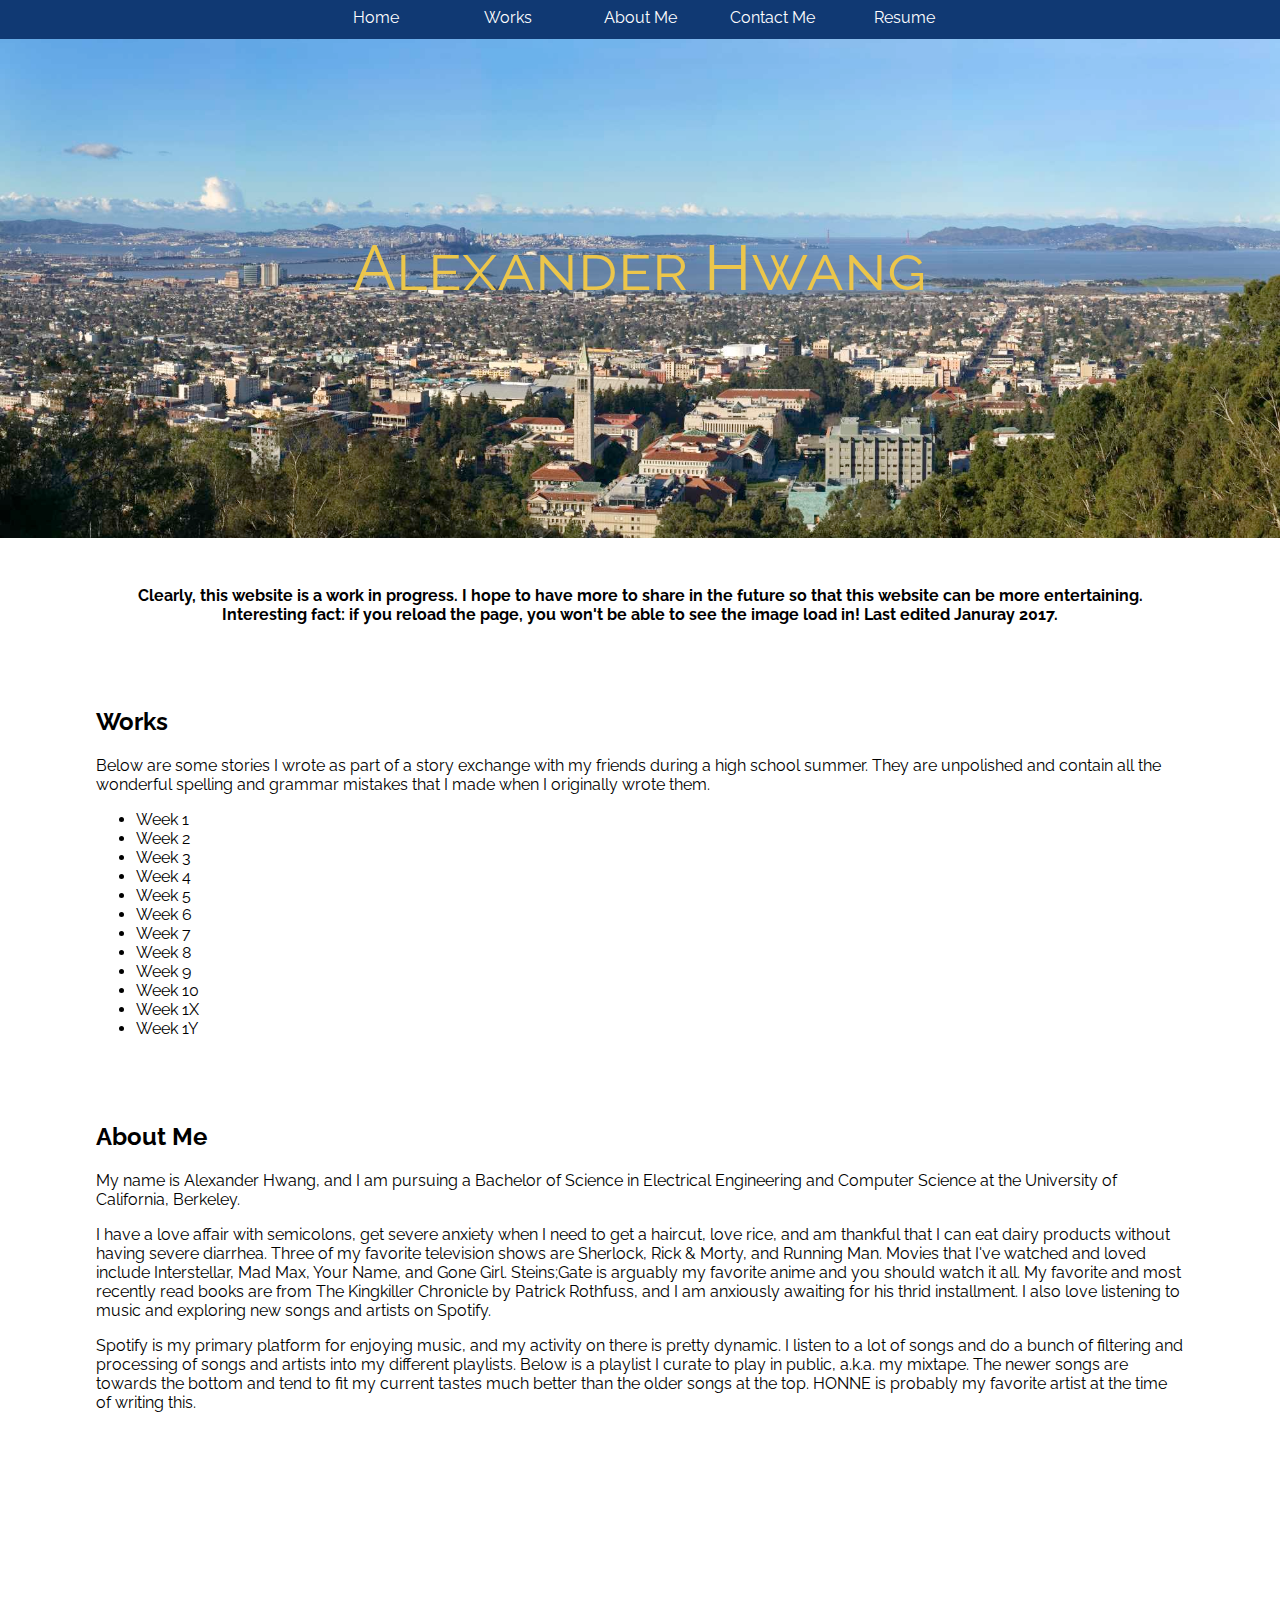
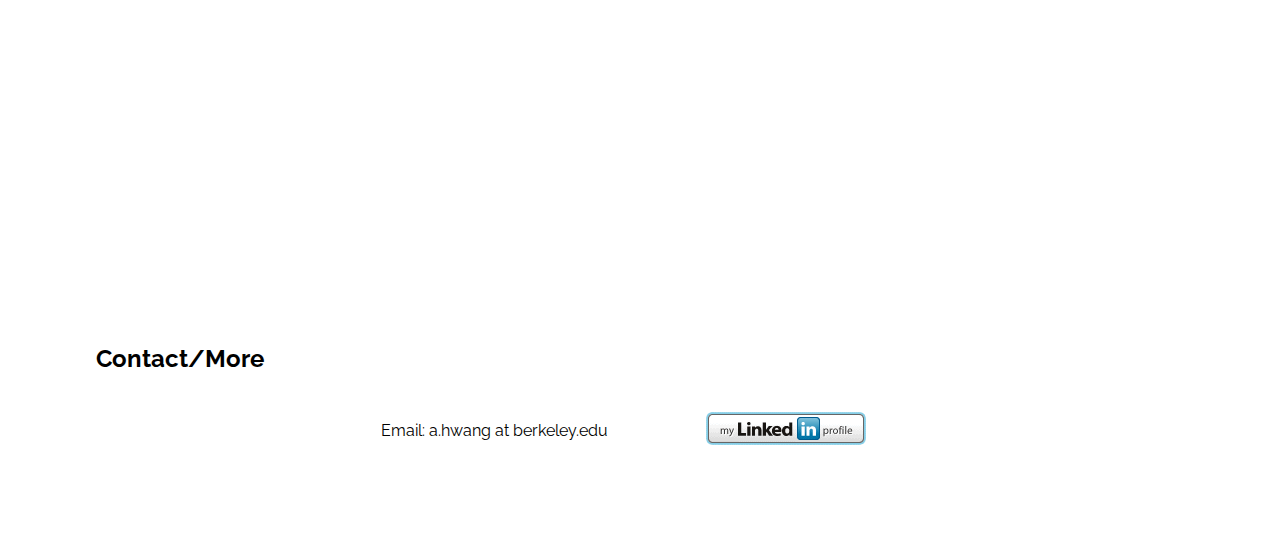
==== commit 68b603d7: "Fact about loading" ====
--- a/index.html
+++ b/index.html
@@ -48,7 +48,9 @@
             <div style="background-color:#7b5241"><span>#7b5241</span></div>
         </div>  -->
         <div class="text" id="wip">
-            <p>Clearly, this website is a work in progress. I hope to have more to share in the future so that this website can be more entertaining. Last edited Januray 2017.</p>
+            <p>Clearly, this website is a work in progress. I hope to have more to share in the future so that this website can be more entertaining.
+	    Interesting fact: if you reload the page, you won't be able to see the image load in!
+	    Last edited Januray 2017.</p>
         </div>
         <div class="text" id="works">
             <h2>Works</h2>
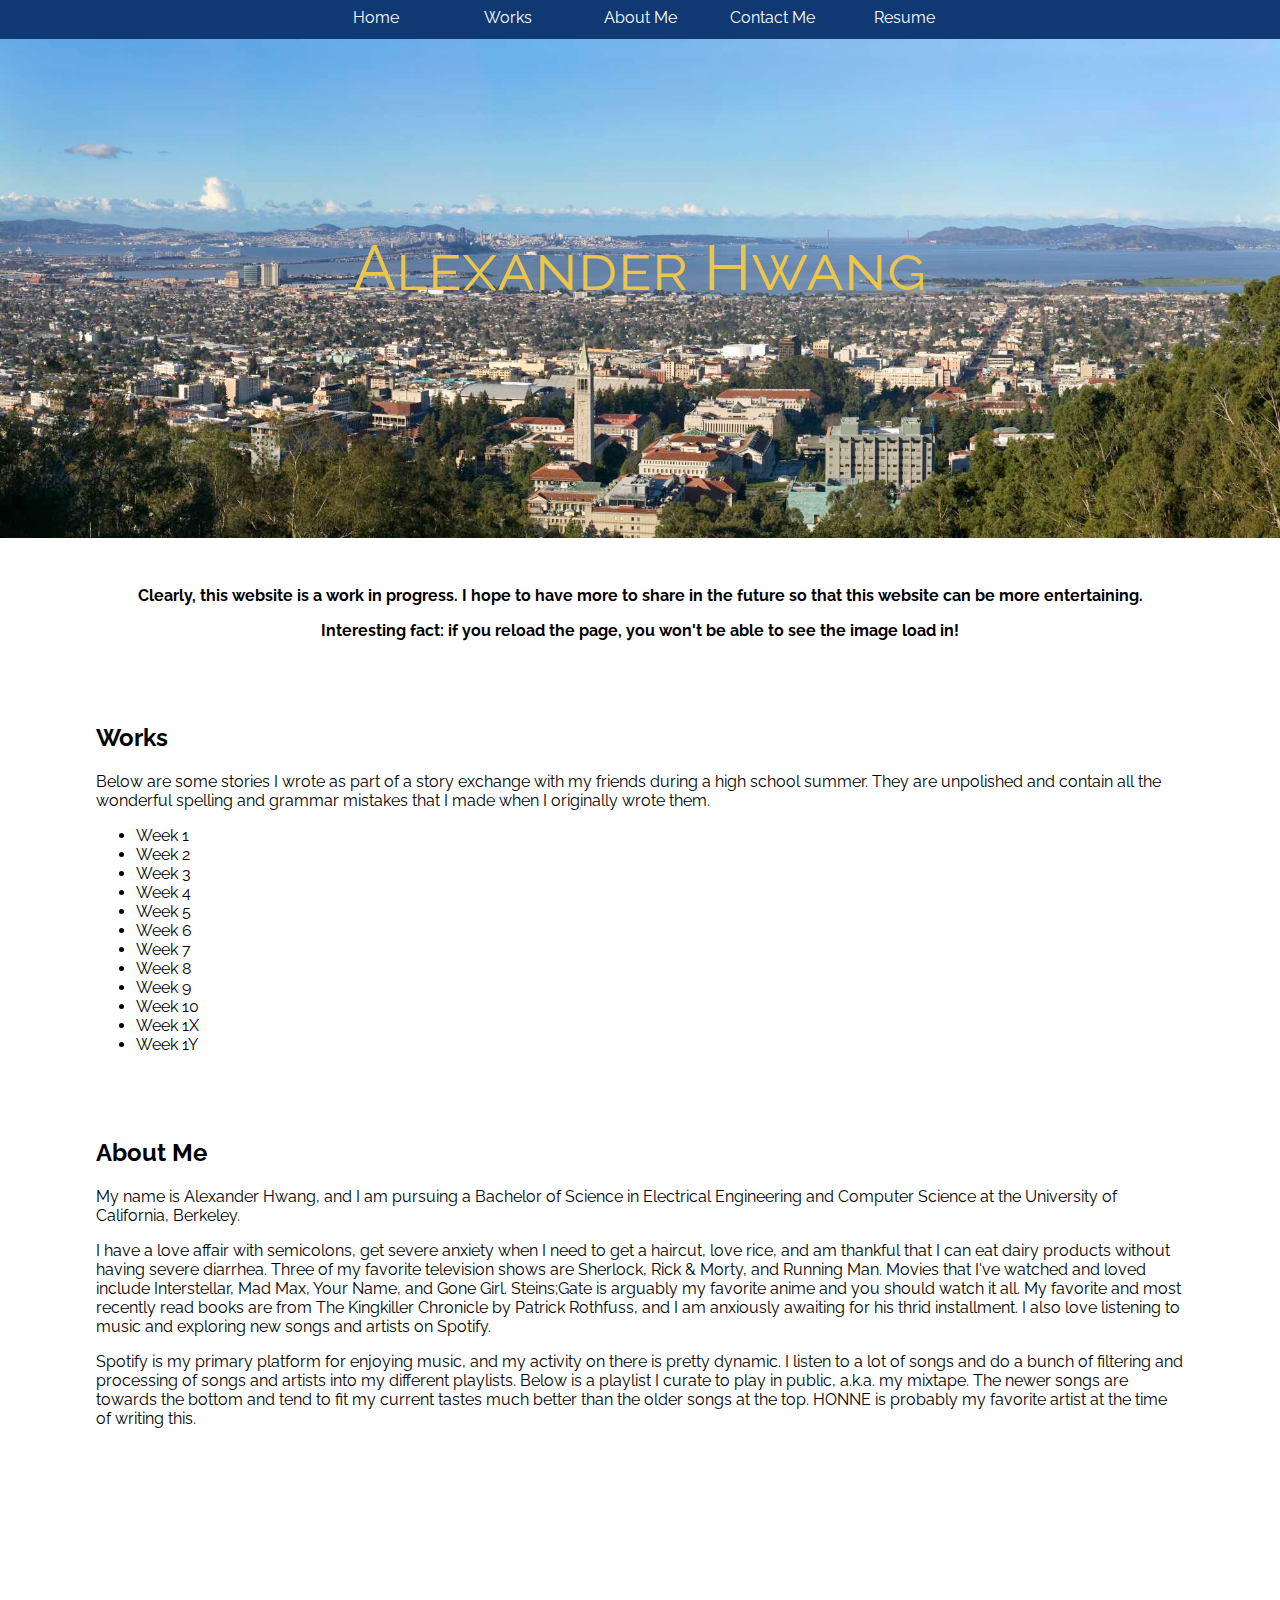
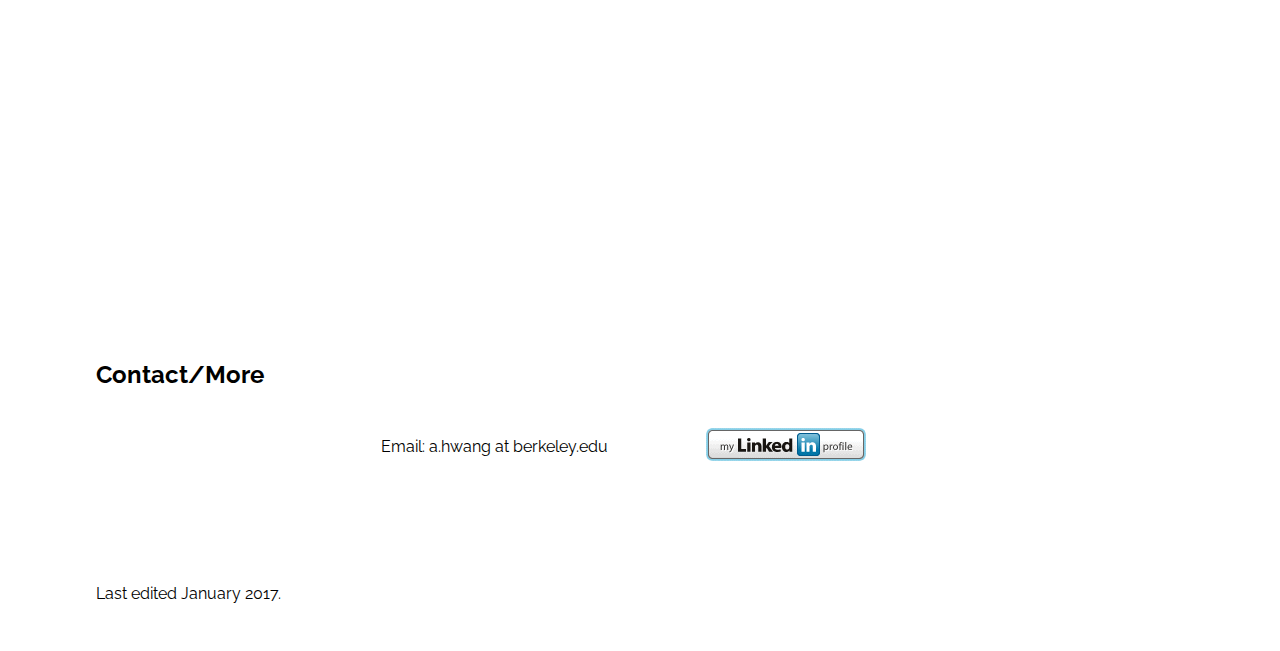
==== commit d3c2265a: "Moved last edited" ====
--- a/index.html
+++ b/index.html
@@ -48,9 +48,8 @@
             <div style="background-color:#7b5241"><span>#7b5241</span></div>
         </div>  -->
         <div class="text" id="wip">
-            <p>Clearly, this website is a work in progress. I hope to have more to share in the future so that this website can be more entertaining.
-	    Interesting fact: if you reload the page, you won't be able to see the image load in!
-	    Last edited Januray 2017.</p>
+	    <p>Clearly, this website is a work in progress. I hope to have more to share in the future so that this website can be more entertaining.</p>
+	    <p>Interesting fact: if you reload the page, you won't be able to see the image load in!</p>
         </div>
         <div class="text" id="works">
             <h2>Works</h2>
@@ -90,5 +89,8 @@
                 </div>
             </div>
         </div>
+	<div class="text" id="edit-date">
+	    <p>Last edited January 2017.</p>
+	</div>
     </body>
 </html>
